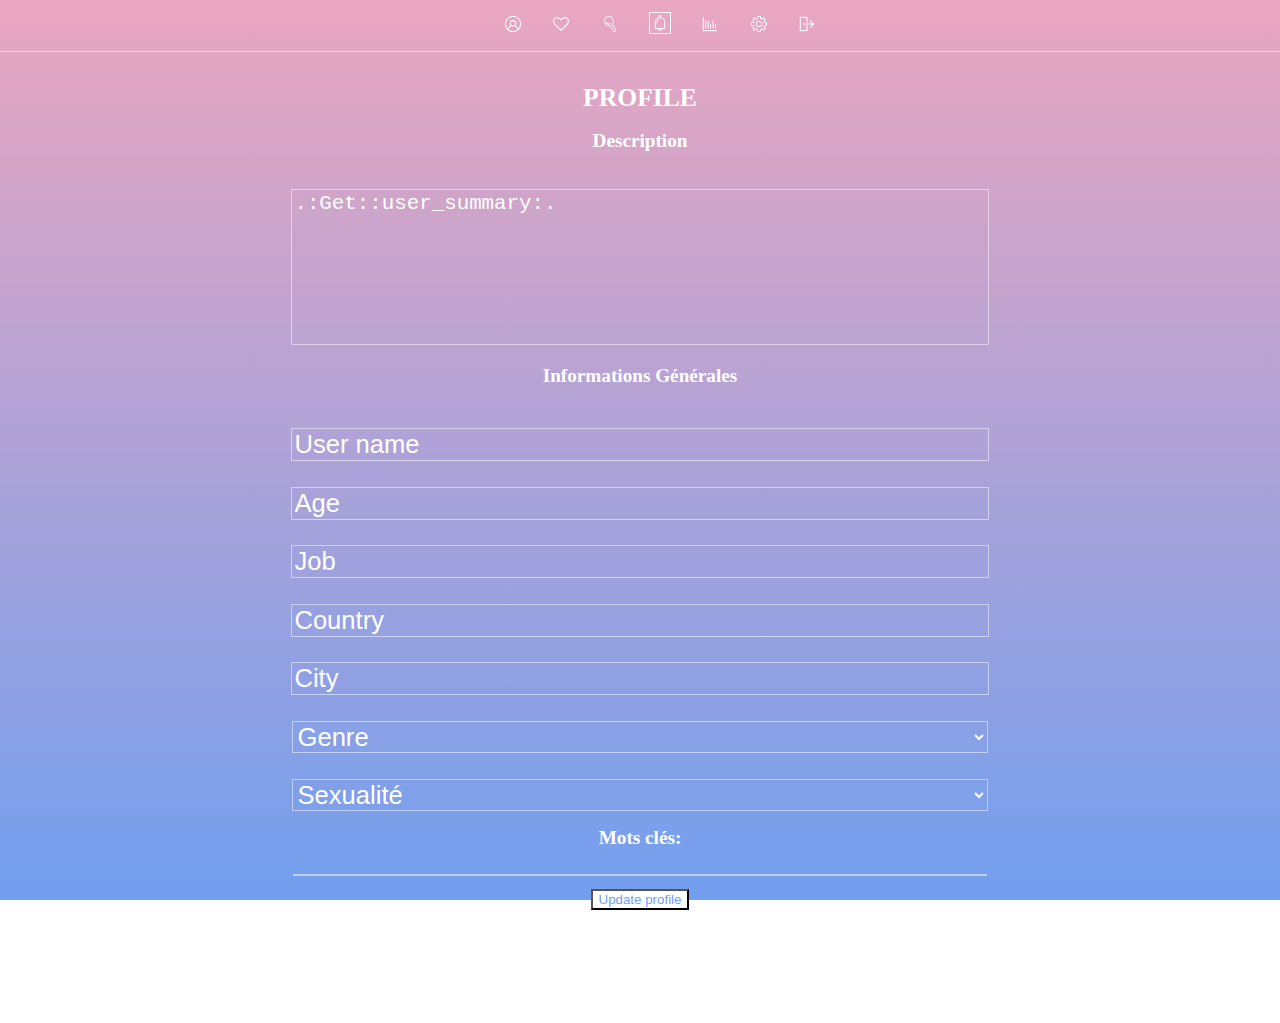
==== mockup/index.html @ cda9f7e5 "add mockup" ====
<!DOCTYPE html>
<html>
  <head>
    <meta charset="utf-8" />
    <title>DATA DATING</title>
    <link rel="stylesheet" href="css/fontfaces.css">
    <link rel="stylesheet" href="css/style.css" />
    <link rel="stylesheet" href="css/hashtags.css" />
  </head>
  <body>
    <header>
      <ul>
        <!-- Icons taken from http://www.flaticon.com -->
        <li><a href="/Profile"><img src="images/avatar-inside-a-circle_-_CC_By_SA_3.0._-_Nice_And_Serious.png" alt="VOTRE PROFILE" title="VOTRE PROFILE"></a></li>
        <li><a href="/Favourites"><img src="images/heart-shape-outline_-_CC_By_SA_3.0_-_Dave_Gandy.png" alt="PROFILES FAVORIS" title="PROFILES FAVORIS"></a></li>
        <li><a href="/Matchs"><img src="images/loupe_-_CC_By_SA_3.0_-_Lyolya.png" alt="CORRESPONDANCES" title="CORRESPONDANCES"></a></li>
        <li><a href=""><img src="images/notification-bell_-_CC_By_SA_3.0_-_Pavel_Kozlov.png" alt="NOTIFICATIONS" title="NOTIFICATIONS" class="mustsee"></a></li>
        <li><a href=""><img src="images/stats_-_CC_By_SA_3.0_-_Lucy_G.png" alt="STATISTIQUES" title="STATISTIQUES"></a></li>
        <li><a href=""><img src="images/settings_-_CC_By_SA_3.0_-_EpicCoders.png" alt="CONFIGURATION" title="CONFIGURATION"></a></li>
        <li><a href="/Logout"><img src="images/logout_-_CC_By_SA_3.0_-_Lucy_G.png" alt="DÉCONNEXION" title="DÉCONNEXION"></a></li>
      </ul>
    </header>
    <script src="scripts/jquery-3.2.1.min.js"></script>
    <script src="scripts/hashtags.js"></script>
    <div id="Profile" class="content">
      <h1>PROFILE</h1>
      <form method="post" action="Profile">
      	<h2 id="summaryHeader">Description</h2>
	<textarea class="regularTextarea" name="user_summary">.:Get::user_summary:.</textarea>
        <h2>Informations Générales</h2>
          <input class="regularInput" type="text" name="user_name" placeholder="Nom d'utilisateur" value="User name" />
          <input class="regularInput" type="text" name="user_age"  placeholder="Âge" value="Age"/>
          <input class="regularInput" type="text" name="user_job" placeholder="Profession" value="Job" />
          <input class="regularInput" type="text" name="user_country" placeholder="Pays" value="Country"/>
          <input class="regularInput" type="text" name="user_city" placeholder="Ville" value="City" />
          <select name="user_gender">
            <option value="undefined" selected="selected" .:IfEqual::user_gender::undefined::selected="selected":.>Genre</option>
            <option value="male" .:IfEqual::user_gender::male::selected="selected":.>Homme</option>
            <option value="female" .:IfEqual::user_gender::female::selected="selected":.>Femme</option>
            <option value="transgenderMtF" .:IfEqual::user_gender::transgenderMtF::selected="selected":. >Transgenre (MtF)</option>
            <option value="transgenderFtM" .:IfEqual::user_gender::transgenderFtM::selected="selected":. >Transgenre (FtM)</option>
            <option value="nonBinary" .:IfEqual::user_gender::nonBinary::selected="selected":.>Non Binaire</option>
          </select>
          <select name="user_sexuality">
            <option value="undefined" .:IfEqual::user_sexuality::undefined::selected="selected":.>Sexualité</option>
            <option value="heterosexual" .:IfEqual::user_sexuality::heterosexual::selected="selected":.>Hétérosexuelle</option>
            <option value="homosexual" .:IfEqual::user_sexuality::homosexual::selected="selected":.>Homosexuelle</option>
            <option value="bisexual" .:IfEqual::user_sexuality::bisexual::selected="selected":. >Bisexuelle</option>
            <option value="pansexual" .:IfEqual::user_sexuality::pansexual::selected="selected":. >Pansexuelle</option>
            <option value="altersexual" .:IfEqual::user_sexuality::altersexual::selected="selected":. >Altersexuelle</option>
            <option value="asexual" .:IfEqual::user_sexuality::asexual::selected="selected":. >Asexuelle</option>
          </select>
	  <h2>Mots clés:</h2>
	  <div class="hashtags" ht-default-value=".:Get::user_hashtag:." ht-name="hashtag"></div>
	  <p><input type="submit" value="Update profile" /></p>
      </form>
    </div>
    <footer>
    </footer>
  </body>
</html>
---- mockup/css/fontfaces.css ----
@font-face {
    font-family: "Elsa";
    src: url("../fonts/Elsa W01SC Thin.woff") format("woff");
}
---- mockup/css/style.css ----
body
	{background-image: linear-gradient(#EAA6BF, #729FEF);
	background-position: center center;
	background-size: 100%, 25%;
	background-repeat: no-repeat;
	font-family: Jo;
	font-weight: lighter;
	color: white;
	margin: 0px;
	font-size: 0.8em;
	background-attachment: fixed;}

a
	{color: white;
	outline: none;
	text-decoration: none;}

header ul
	{list-style-type: none;
	text-align: center;
	margin: 0px;
	border-top: 1em solid transparent;
	padding-bottom: 1em;
	border-bottom: 1px solid rgba(255,255,255,0.5);}

header ul li
	{display: inline-block;
	margin-left: 1em;
	margin-right: 1em;}

header ul li a img
	{padding: 2px;
	transition: 0.25s ease opacity;}
      
header ul li a .mustsee
	{border: 1px solid white;}

.content
	{border-top: 1px solid transparent;
	background-position: center center;
	background-size: 100%, 25%;
	background-repeat: no-repeat;
	background-attachment: fixed;
	margin: auto;
	margin-top: 1em;
	max-width: 768px;}

#Profile
	{text-align: center;
	display: block;}

#avatarSelection
	{display: block;
	background-size: cover;
	width: 150px;
	background-color: rgba(0,0,0,0.5);
	height: 150px;
	margin: auto;
	border-radius: 75px;
	margin-top: 1em;}

#Profile .regularInput, #Profile select, #Profile .regularTextarea
	{border: 1px solid rgba(255,255,255,0.5);
	background-color: transparent;
	color: white;
	font-size: 2em;
	width: 90%;
	margin: auto;
	margin-top: 1em;}

#Profile input[type=submit]
	{background-color: white;
	color: #729FEF;}

#Profile .regularTextarea
	{resize: none;
	height: 150px;}

#Profile select
	{padding: 0px;
	width: 90.5%;}

#Profile select option
	{background-color: grey;}

footer
	{display:block;
	height: 100px;}
---- mockup/css/hashtags.css ----
.hashtags
	{border: 1px solid rgba(255,255,255,0.5);
	width: 90%;
	margin: auto;
	margin-top: 1em;
	font-size: 2em;
	display: block;
	text-align: left;}

.hashtags .data
	{display: none;}

.hashtags .hashtag
	{display: inline-block;
	color: white;
	margin-right: 0.5em;
	cursor: pointer;}

.hashtags .hashtag:hover
	{text-decoration: line-through;}

.hashtags .displayedData
	{display:inline;
	padding: 0px;}

.hashtags:hover
	{cursor: text;}

.hashtags input[type=text]
	{border: 0px;
	background: transparent;
	color: white;
	font-size: 1.0em;
	margin-left: 0.5em;
	display: inline-block;}
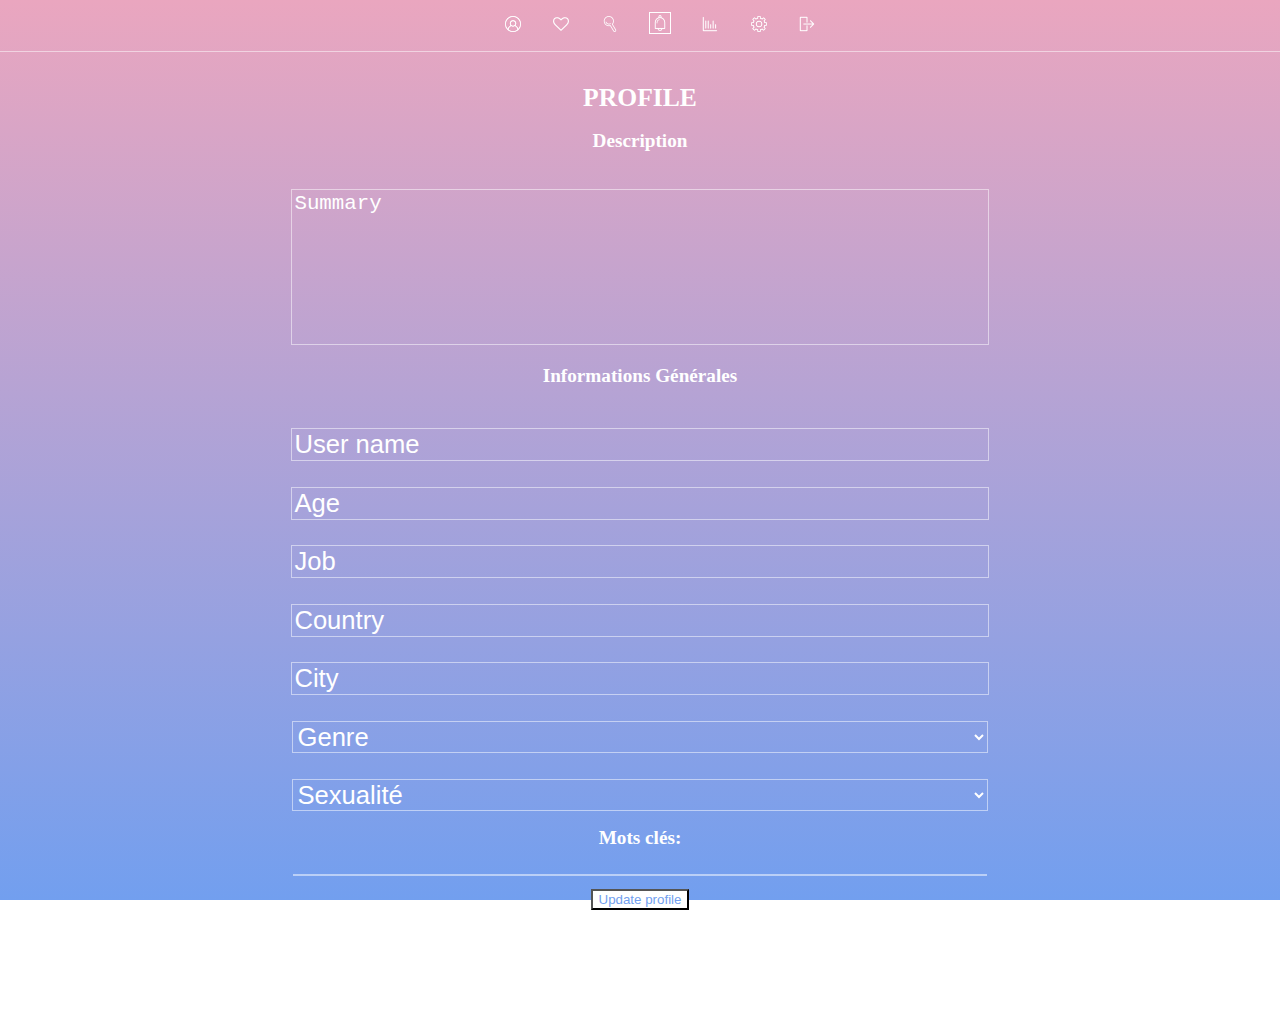
==== commit 520d044b: "get back main package" ====
--- a/mockup/index.html
+++ b/mockup/index.html
@@ -26,7 +26,7 @@
       <h1>PROFILE</h1>
       <form method="post" action="Profile">
       	<h2 id="summaryHeader">Description</h2>
-	<textarea class="regularTextarea" name="user_summary">.:Get::user_summary:.</textarea>
+	<textarea class="regularTextarea" name="user_summary">Summary</textarea>
         <h2>Informations Générales</h2>
           <input class="regularInput" type="text" name="user_name" placeholder="Nom d'utilisateur" value="User name" />
           <input class="regularInput" type="text" name="user_age"  placeholder="Âge" value="Age"/>
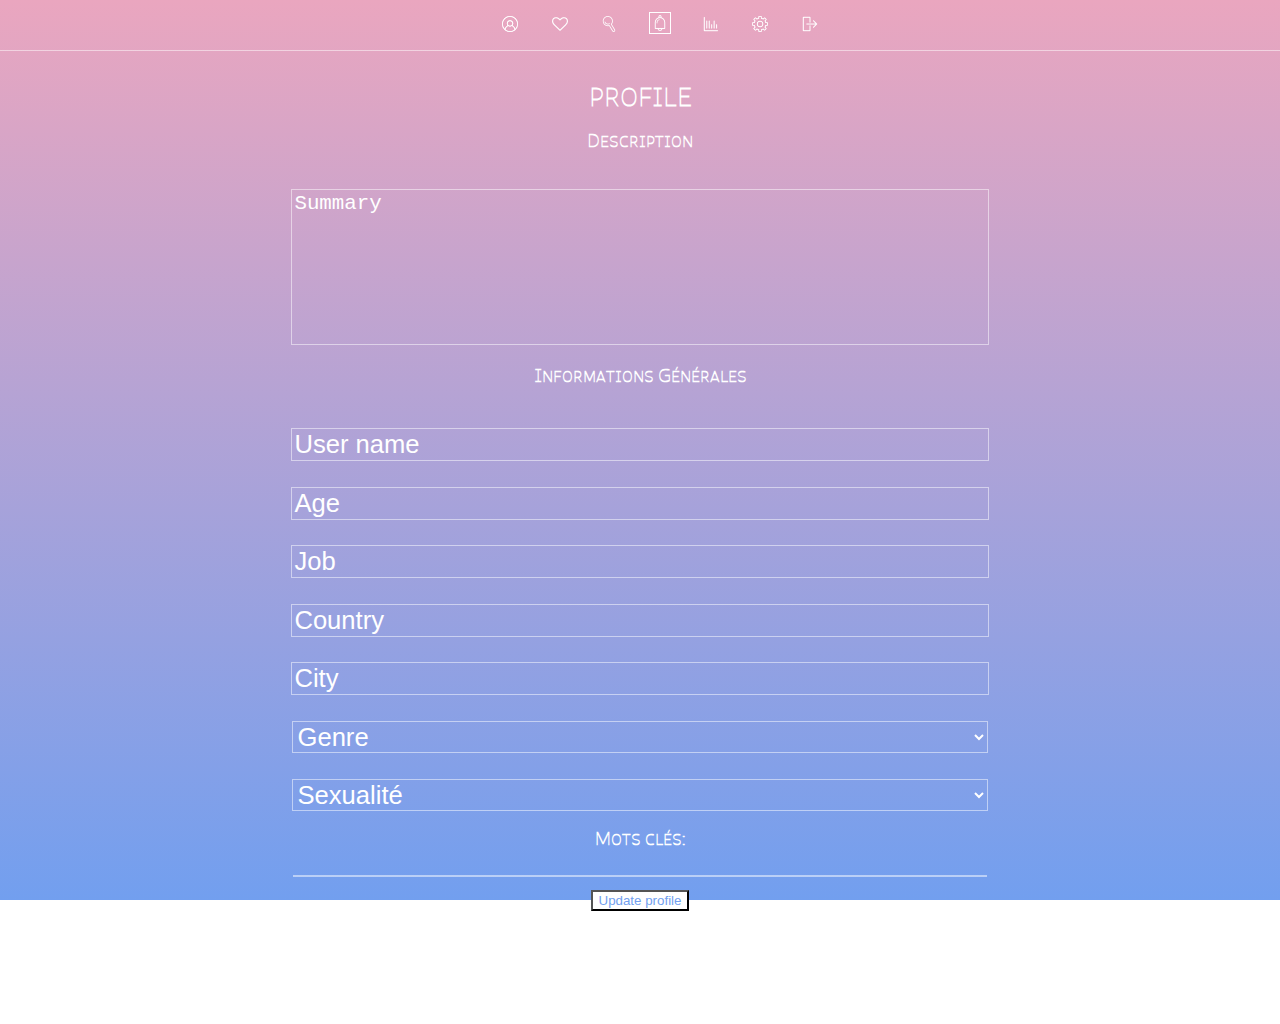
==== commit fffe77e3: "progress" ====
--- a/mockup/index.html
+++ b/mockup/index.html
@@ -11,13 +11,13 @@
     <header>
       <ul>
         <!-- Icons taken from http://www.flaticon.com -->
-        <li><a href="/Profile"><img src="images/avatar-inside-a-circle_-_CC_By_SA_3.0._-_Nice_And_Serious.png" alt="VOTRE PROFILE" title="VOTRE PROFILE"></a></li>
-        <li><a href="/Favourites"><img src="images/heart-shape-outline_-_CC_By_SA_3.0_-_Dave_Gandy.png" alt="PROFILES FAVORIS" title="PROFILES FAVORIS"></a></li>
-        <li><a href="/Matchs"><img src="images/loupe_-_CC_By_SA_3.0_-_Lyolya.png" alt="CORRESPONDANCES" title="CORRESPONDANCES"></a></li>
-        <li><a href=""><img src="images/notification-bell_-_CC_By_SA_3.0_-_Pavel_Kozlov.png" alt="NOTIFICATIONS" title="NOTIFICATIONS" class="mustsee"></a></li>
-        <li><a href=""><img src="images/stats_-_CC_By_SA_3.0_-_Lucy_G.png" alt="STATISTIQUES" title="STATISTIQUES"></a></li>
-        <li><a href=""><img src="images/settings_-_CC_By_SA_3.0_-_EpicCoders.png" alt="CONFIGURATION" title="CONFIGURATION"></a></li>
-        <li><a href="/Logout"><img src="images/logout_-_CC_By_SA_3.0_-_Lucy_G.png" alt="DÉCONNEXION" title="DÉCONNEXION"></a></li>
+        <li><a href=""><img src="images/avatar-inside-a-circle_-_CC_By_SA_3.0._-_Nice_And_Serious.png" alt="VOTRE PROFILE" title="VOTRE PROFILE"></a></li>
+        <li><a href="favourites.html"><img src="images/heart-shape-outline_-_CC_By_SA_3.0_-_Dave_Gandy.png" alt="PROFILES FAVORIS" title="PROFILES FAVORIS"></a></li>
+        <li><a href="matchs.html"><img src="images/loupe_-_CC_By_SA_3.0_-_Lyolya.png" alt="CORRESPONDANCES" title="CORRESPONDANCES"></a></li>
+        <li><a href="notifications.html"><img src="images/notification-bell_-_CC_By_SA_3.0_-_Pavel_Kozlov.png" alt="NOTIFICATIONS" title="NOTIFICATIONS" class="mustsee"></a></li>
+        <li><a href="stats.html"><img src="images/stats_-_CC_By_SA_3.0_-_Lucy_G.png" alt="STATISTIQUES" title="STATISTIQUES"></a></li>
+        <li><a href="settings.html"><img src="images/settings_-_CC_By_SA_3.0_-_EpicCoders.png" alt="CONFIGURATION" title="CONFIGURATION"></a></li>
+        <li><a href="login.html"><img src="images/logout_-_CC_By_SA_3.0_-_Lucy_G.png" alt="DÉCONNEXION" title="DÉCONNEXION"></a></li>
       </ul>
     </header>
     <script src="scripts/jquery-3.2.1.min.js"></script>
@@ -51,7 +51,7 @@
             <option value="asexual" .:IfEqual::user_sexuality::asexual::selected="selected":. >Asexuelle</option>
           </select>
 	  <h2>Mots clés:</h2>
-	  <div class="hashtags" ht-default-value=".:Get::user_hashtag:." ht-name="hashtag"></div>
+	  <div class="hashtags" ht-default-value="" ht-name="hashtag"></div>
 	  <p><input type="submit" value="Update profile" /></p>
       </form>
     </div>
--- a/mockup/css/style.css
+++ b/mockup/css/style.css
@@ -3,7 +3,7 @@
 	background-position: center center;
 	background-size: 100%, 25%;
 	background-repeat: no-repeat;
-	font-family: Jo;
+	font-family: sans;
 	font-weight: lighter;
 	color: white;
 	margin: 0px;
@@ -31,10 +31,11 @@
 header ul li a img
 	{padding: 2px;
 	transition: 0.25s ease opacity;}
-      
+
 header ul li a .mustsee
 	{border: 1px solid white;}
-
+h1, h2
+	{font-family: Elsa;}
 .content
 	{border-top: 1px solid transparent;
 	background-position: center center;
@@ -49,6 +50,8 @@
 	{text-align: center;
 	display: block;}
 
+#stats h1
+	{text-align: center;}
 #avatarSelection
 	{display: block;
 	background-size: cover;
@@ -86,3 +89,17 @@
 footer
 	{display:block;
 	height: 100px;}
+
+.notifContent
+	{	border: 1px solid rgba(255, 255, 255, .5);
+		display: block;
+		padding: 5px;
+		margin: 5px;
+  }
+
+.imgNotif
+  { float: left;}
+
+.textNotif
+	{padding-left: 5%;
+	font-size: 16px;}
